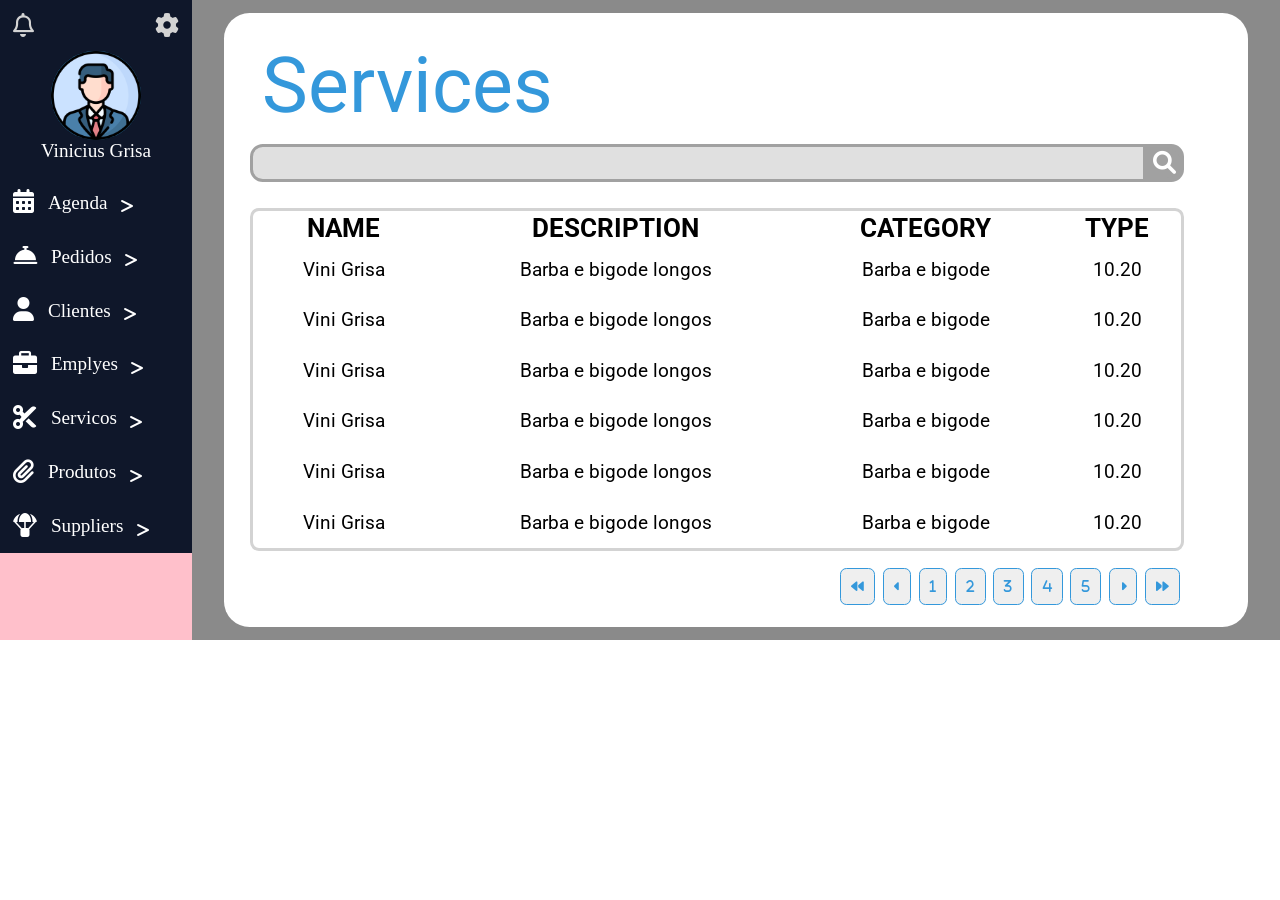
==== index.html @ c581c587 "Update and rename edit.html to index.html" ====
<!DOCTYPE html>
<html lang="en">
  <head>
    <meta charset="UTF-8" />
    <meta http-equiv="X-UA-Compatible" content="IE=edge" />
    <meta name="viewport" content="width=device-width, initial-scale=1.0" />
    <link rel="stylesheet" href="style.css" />
    <link
      href="/your-path-to-fontawesome/css/fontawesome.css"
      rel="stylesheet"
    />
    <link href="/your-path-to-fontawesome/css/brands.css" rel="stylesheet" />
    <link href="/your-path-to-fontawesome/css/solid.css" rel="stylesheet" />
    <link
      rel="stylesheet"
      href="https://cdnjs.cloudflare.com/ajax/libs/font-awesome/6.0.0-beta3/css/all.min.css"
    />
    <link
      href="https://fonts.googleapis.com/css?family=Roboto"
      rel="stylesheet"
    />
    <title>Document</title>
  </head>
  <body>
    <section class="section">
      <div class="tela-total">
        <div class="navbar">
          <div class="navbar-icones">
            <i class="fa-regular fa-bell navbar-icone"></i>
            <i class="fa-solid fa-gear navbar-icone"></i>
          </div>
          <div class="navbar-perfil">
            <div class="navbar-avatar">
              <img class="navbar-avatar-imagem" src="avatar.png" alt="" />
            </div>
            <p class="navbar-nome">Vinicius Grisa</p>
          </div>
          <div class="navbar-navegacao">
            <div class="item-generico">
              <span class="icone-navbar">
                <i class="fa-solid fa-calendar-days"></i>
              </span>
              <p class="navbar-nome">Agenda</p>
              <span class="barra">
                <i class="fa-solid fa-greater-than"></i>
              </span>
            </div>
            <div class="item-generico">
              <span class="icone-navbar">
                <i class="fa-solid fa-bell-concierge"></i>
              </span>
              <p class="navbar-nome">Pedidos</p>
              <span class="barra">
                <i class="fa-solid fa-greater-than"></i>
              </span>
            </div>
            <div class="item-generico">
              <span class="icone-navbar">
                <i class="fa-solid fa-user"></i>
              </span>
              <p class="navbar-nome">Clientes</p>
              <span class="barra">
                <i class="fa-solid fa-greater-than"></i>
              </span>
            </div>
            <div class="item-generico">
              <span class="icone-navbar">
                <i class="fa-solid fa-briefcase"></i>
              </span>
              <p class="navbar-nome">Emplyes</p>
              <span class="barra">
                <i class="fa-solid fa-greater-than"></i>
              </span>
            </div>
            <div class="item-generico">
              <span class="icone-navbar">
                <i class="fa-solid fa-scissors"></i>
              </span>
              <p class="navbar-nome">Servicos</p>
              <span class="barra">
                <i class="fa-solid fa-greater-than"></i>
              </span>
            </div>
            <div class="item-generico">
              <span class="icone-navbar">
                <i class="fa-solid fa-paperclip"></i>
              </span>
              <p class="navbar-nome">Produtos</p>
              <span class="barra">
                <i class="fa-solid fa-greater-than"></i>
              </span>
            </div>
            <div class="item-generico">
              <span class="icone-navbar">
                <i class="fa-solid fa-parachute-box"></i>
              </span>
              <p class="navbar-nome">Suppliers</p>
              <span class="barra">
                <i class="fa-solid fa-greater-than"></i>
              </span>
            </div>
          </div>
        </div>
        <div class="conteudo">
          <div class="services">
            <div class="services-conteudo">
              <div class="services-titulo">Services</div>
              <div class="service-pesquisa">
                <form action="">
                  <input class="pesquisa" type="text" name="" id="" />
                </form>
                <div class="botao-pesquisa">
                  <i
                    class="fa-solid fa-magnifying-glass botao-pesquisa"
                    style="color: white"
                  ></i>
                </div>
              </div>
              <div class="tabela">
                <table>
                  <thead>
                    <tr class="tabela-titulo">
                      <th class="titulo-tabela">NAME</th>
                      <th class="titulo-tabela">DESCRIPTION</th>
                      <th class="titulo-tabela">CATEGORY</th>
                      <th class="titulo-tabela">TYPE</th>
                    </tr>
                  </thead>
                  <tbody id="conteudo">
                    <tr class="conteudo-tabela" id="conteudo1">
                      <td class="tabela-conteudo">Vini Grisa</td>
                      <td class="tabela-conteudo">Barba e bigode longos</td>
                      <td class="tabela-conteudo">Barba e bigode</td>
                      <td class="tabela-conteudo">10.20</td>
                    </tr>
                    <tr class="conteudo-tabela" id="conteudo2">
                      <td class="tabela-conteudo">Vini Grisa</td>
                      <td class="tabela-conteudo">Barba e bigode longos</td>
                      <td class="tabela-conteudo">Barba e bigode</td>
                      <td class="tabela-conteudo">10.20</td>
                    </tr>
                    <tr class="conteudo-tabela" id="conteudo3">
                      <td class="tabela-conteudo">Vini Grisa</td>
                      <td class="tabela-conteudo">Barba e bigode longos</td>
                      <td class="tabela-conteudo">Barba e bigode</td>
                      <td class="tabela-conteudo">10.20</td>
                    </tr>
                    <tr class="conteudo-tabela" id="conteudo4">
                      <td class="tabela-conteudo">Vini Grisa</td>
                      <td class="tabela-conteudo">Barba e bigode longos</td>
                      <td class="tabela-conteudo">Barba e bigode</td>
                      <td class="tabela-conteudo">10.20</td>
                    </tr>
                    <tr class="conteudo-tabela" id="conteudo5">
                      <td class="tabela-conteudo">Vini Grisa</td>
                      <td class="tabela-conteudo">Barba e bigode longos</td>
                      <td class="tabela-conteudo">Barba e bigode</td>
                      <td class="tabela-conteudo">10.20</td>
                    </tr>
                    <tr class="conteudo-tabela" id="conteudo6">
                      <td class="tabela-conteudo">Vini Grisa</td>
                      <td class="tabela-conteudo">Barba e bigode longos</td>
                      <td class="tabela-conteudo">Barba e bigode</td>
                      <td class="tabela-conteudo">10.20</td>
                    </tr>
                  </tbody>
                </table>
              </div>
              <div class="paginacao">
                <button class="paginacao-botao">
                  <i class="fa-solid fa-backward"></i>
                </button>
                <button class="paginacao-botao">
                  <i class="fa-solid fa-caret-left"></i>
                </button>
                <button class="paginacao-botao">
                  <i class="fa-solid fa-1"></i>
                </button>
                <button class="paginacao-botao">
                  <i class="fa-solid fa-2"></i>
                </button>
                <button class="paginacao-botao">
                  <i class="fa-solid fa-3"></i>
                </button>
                <button class="paginacao-botao">
                  <i class="fa-solid fa-4"></i>
                </button>
                <button class="paginacao-botao">
                  <i class="fa-solid fa-5"></i>
                </button>
                <button class="paginacao-botao">
                  <i class="fa-solid fa-caret-right"></i>
                </button>
                <button class="paginacao-botao">
                  <i class="fa-solid fa-forward"></i>
                </button>
              </div>
            </div>
          </div>
          <div class="blur" id="blur">
            <div class="services">
              <div class="services-conteudo">
                <div class="services-titulo">Edit Service</div>
                <div class="edit-form">
                  <div class="form-maior">
                    <form action="">
                      <div class="inputss">
                        <label class="nome-input" for="">Name</label>
                        <input class="input" type="text" />
                      </div>
                      <div class="inputss">
                        <label class="nome-input" for="">Observacao</label>
                        <input class="input-obs" type="text" />
                      </div>
                    </form>
                  </div>
                  <div class="form-menor">
                    <form action="">
                      <div class="inputss">
                        <label class="nome-input" for="">Name</label>
                        <input class="input-menor" type="text" />
                      </div>
                      <div class="inputss">
                        <label class="nome-input" for="">Name</label>
                        <input class="input-menor" type="text" />
                      </div>
                      <div class="inputss">
                        <label class="nome-input" for="">Name</label>
                        <input class="input-menor" type="text" />
                      </div>
                    </form>
                  </div>
                </div>
                <div class="botoes-modal">
                  <div class="inativo">
                        <label class="checkbox">INATIVO
                            <input type="checkbox" checked="checked">
                            <span class="checkmark"></span>
                        </label>
                  </div>
                  <div class="botaoses">
                        <button id="cancelar" class="botao-cancelar">Cancelar</button>
                        <button class="botao-salvar">Salvar</button>
                  </div>
                </div>
              </div>
            </div>
          </div>
        </div>
      </div>
    </section>

    <script src="util.js"></script>
  </body>
</html>
---- style.css ----
* {
  margin: 0;
  padding: 0;
  box-sizing: border-box;
}

.section {
  width: 100%;
  height: 100%;
  background-color: pink;
}

.tela-total {
  display: flex;
  flex-direction: row;
}

.navbar {
  background-color: #0f172a;
  width: 15%;
  height: 100%;
}

.navbar-icones {
  display: flex;
  justify-content: space-between;
  width: 100%;
}

.navbar-icone {
  color: lightgray;
  font-size: x-large;
  padding: 7%;
}

.navbar-perfil {
  width: 100%;
  height: 100%;
  display: flex;
  justify-content: center;
  flex-direction: column;
  align-items: center;
}

.navbar-avatar {
  width: 7vw;
  height: 7vw;
  background-color: #3498db;
  border-radius: 50%;
}

.navbar-avatar-imagem {
  width: 100%;
}

.navbar-nome {
  font-size: 120%;
  color: white;
}

.navbar-navegacao {
  display: flex;
  flex-direction: column;
  margin-top: 7%;
}

.item-generico {
  display: flex;
  align-items: center;
  width: 100%;
  justify-content: first baseline;
}

.item-generico:hover {
  display: flex;
  align-items: center;
  width: 100%;
  justify-content: first baseline;
  background-color: #19294e;
  transition: ease-in 0.1s;
  cursor: pointer;
}

.icone-navbar {
  color: white;
  font-size: x-large;
  padding: 7%;
}

.barra {
  align-self: flex-end;
  color: white;
  font-size: 100%;
  padding: 7%;
}

.conteudo {
  display: flex;
  justify-content: center;
  align-items: center;
  height: 50vw;
  width: 85vw;
  background-color: rgb(138, 138, 138);
}

.services {
  background-color: white;
  border-radius: 2vw;
  width: 80vw;
  height: 48vw;
  display: flex;
  justify-content: center;
  align-items: center;
}

.services-titulo {
  color: #3498db;
  font-size: 6vw;
  padding: 1vw;
  font-family: "Roboto";
}

.services-conteudo {
  width: 95%;
  height: 95%;
}

.service-pesquisa {
  display: flex;
  width: 80vw;
}

.botao-pesquisa {
  border-radius: 0 1vw 1vw 0;
  background-color: rgb(161, 161, 161);
  display: flex;
  justify-content: center;
  align-items: center;
  padding: 0.3vw;
  font-size: 1.8vw;
}

.botao-pesquisa:hover {
  border-radius: 0 1vw 1vw 0;
  background-color: rgb(161, 161, 161);
  display: flex;
  justify-content: center;
  align-items: center;
  padding: 0.3vw;
  font-size: 1.8vw;
  cursor: pointer;
}

.pesquisa {
  height: 3vw;
  width: 70vw;
  background-color: rgb(224, 224, 224);
  border-radius: 1vw 0 0 1vw;
  border: solid rgb(161, 161, 161) 0.3vw;
}

.tabela {
  width: 73vw;
  margin-top: 2vw;
  border: solid rgb(211, 211, 211) 0.3vw;
  border-radius: 0.7vw;
}

table {
  width: 100%;
}

.tabela-titulo {
  font-family: "Roboto";
  font-size: 2vw;
}

.titulo.tabela {
  padding: 1vw;
  margin: 1vw;
}

.conteudo-tabela {
  text-align: center;
  font-size: 1.5vw;
  border-collapse: collapse;
}

.conteudo-tabela:hover {
  text-align: center;
  font-size: 1.5vw;
  background-color: #3498db;
  border-collapse: collapse;
  transition: ease-in 0.1s;
  color: white;
}

.tabela-conteudo {
  align-items: center;
  justify-content: center;
  font-family: "Roboto";
  margin: 1vw;
  padding: 1vw;
}

.paginacao {
  width: 73vw;
  display: flex;
  flex-direction: row;
  justify-content: end;
  margin-top: 1vw;
}

.paginacao-botao {
  margin: 0.3vw;
  padding: 0.8vw;
  font-size: 1vw;
  color: #3498db;
  border: solid #3498db 0.1vw;
  border-radius: 0.5vw;
  cursor: pointer;
}

.paginacao-botao:hover {
  margin: 0.3vw;
  padding: 0.8vw;
  font-size: 1vw;
  color: white;
  border: solid #3498db 0.1vw;
  border-radius: 0.5vw;
  cursor: pointer;
  background-color: #3498db;
  transition: ease-in 0.1s;
  cursor: pointer;
}

.blur {
  backdrop-filter: blur(2px);
  background: rgba(255, 255, 255, 0.35);
  width: 85vw;
  height: 50vw;
  position: fixed;
  display: flex;
  justify-content: center;
  align-items: center;
  display: none;
}

.edit-form {
  display: flex;
  flex-direction: row;
}

.form-maior {
  display: flex;
  flex-direction: row;
  width: 60%;
}

.form-menor {
  display: flex;
  flex-direction: row;
  width: 40%;
  margin-left: 2vw;
}

.inputss {
  display: flex;
  flex-direction: column;
  margin: 2vw;
}

.input {
  border-radius: 1vw;
  border: solid rgb(211, 211, 211) 0.3vw;
  height: 4vw;
  width: 45vw;
}

.input-obs {
  border-radius: 1vw;
  border: solid rgb(211, 211, 211) 0.3vw;
  height: 13vw;
  width: 45vw;
}

.nome-input {
  font-size: 2vw;
  font-family: "Roboto";
}

.input-menor {
  border-radius: 1vw;
  border: solid rgb(211, 211, 211) 0.3vw;
  height: 4vw;
  width: 25vw;
}

.botoes-modal {
  display: flex;
  justify-content: space-between;
  align-items: center;
}

.botaoses {
  display: flex;
  width: 20vw;
  justify-content: space-around;
}

.botao-salvar {
  background-color: #3498db;
  padding: 2vw;
  margin: 0.5vw;
  border: solid #3498db 0.5vw;
  border-radius: 1vw;
  color: white;
  font-size: 1.5vw;
}

.botao-salvar:hover {
  background-color: #3498db;
  padding: 2vw;
  margin: 0.5vw;
  border: solid #3498db 0.5vw;
  border-radius: 1vw;
  color: white;
  font-size: 1.5vw;
  cursor: pointer;
}

.botao-cancelar {
  background-color: rgb(151, 151, 151);
  padding: 2vw;
  margin: 0.5vw;
  border: solid rgb(151, 151, 151);
  border-radius: 1vw;
  color: white;
  font-size: 1.5vw;
}

.botao-cancelar:hover {
  background-color: rgb(102, 102, 102);
  padding: 2vw;
  margin: 0.5vw;
  border: solid rgb(102, 102, 102);
  border-radius: 1vw;
  color: white;
  font-size: 1.5vw;
  cursor: pointer;
}

.inativo-input {
  font-size: 1.5vw;
}

.checkbox {
  display: block;
  position: relative;
  padding-left: 3.4vw;
  margin-bottom: 2vw;
  cursor: pointer;
  font-size: 3vw;
  -webkit-user-select: none;
  -moz-user-select: none;
  -ms-user-select: none;
  user-select: none;
}

.checkbox input {
  position: absolute;
  opacity: 0;
  cursor: pointer;
  height: 0;
  width: 0;
}

.checkmark {
  position: absolute;
  top: 0;
  left: 0;
  height: 3vw;
  width: 3vw;
  background-color: #eee;
}

.checkbox:hover input ~ .checkmark {
  background-color: #ccc;
}

.checkbox input:checked ~ .checkmark {
  background-color: #2196f3;
}

.checkmark:after {
  content: "";
  position: absolute;
  display: none;
}

.checkbox input:checked ~ .checkmark:after {
  display: block;
}

.checkbox .checkmark:after {
  left: 0.8vw;
  top: 0.15vw;
  width: 1vw;
  height: 2vw;
  border: solid white;
  border-width: 0 0.5vw 0.5vw 0;
  -webkit-transform: rotate(45deg);
  -ms-transform: rotate(45deg);
  transform: rotate(45deg);
}
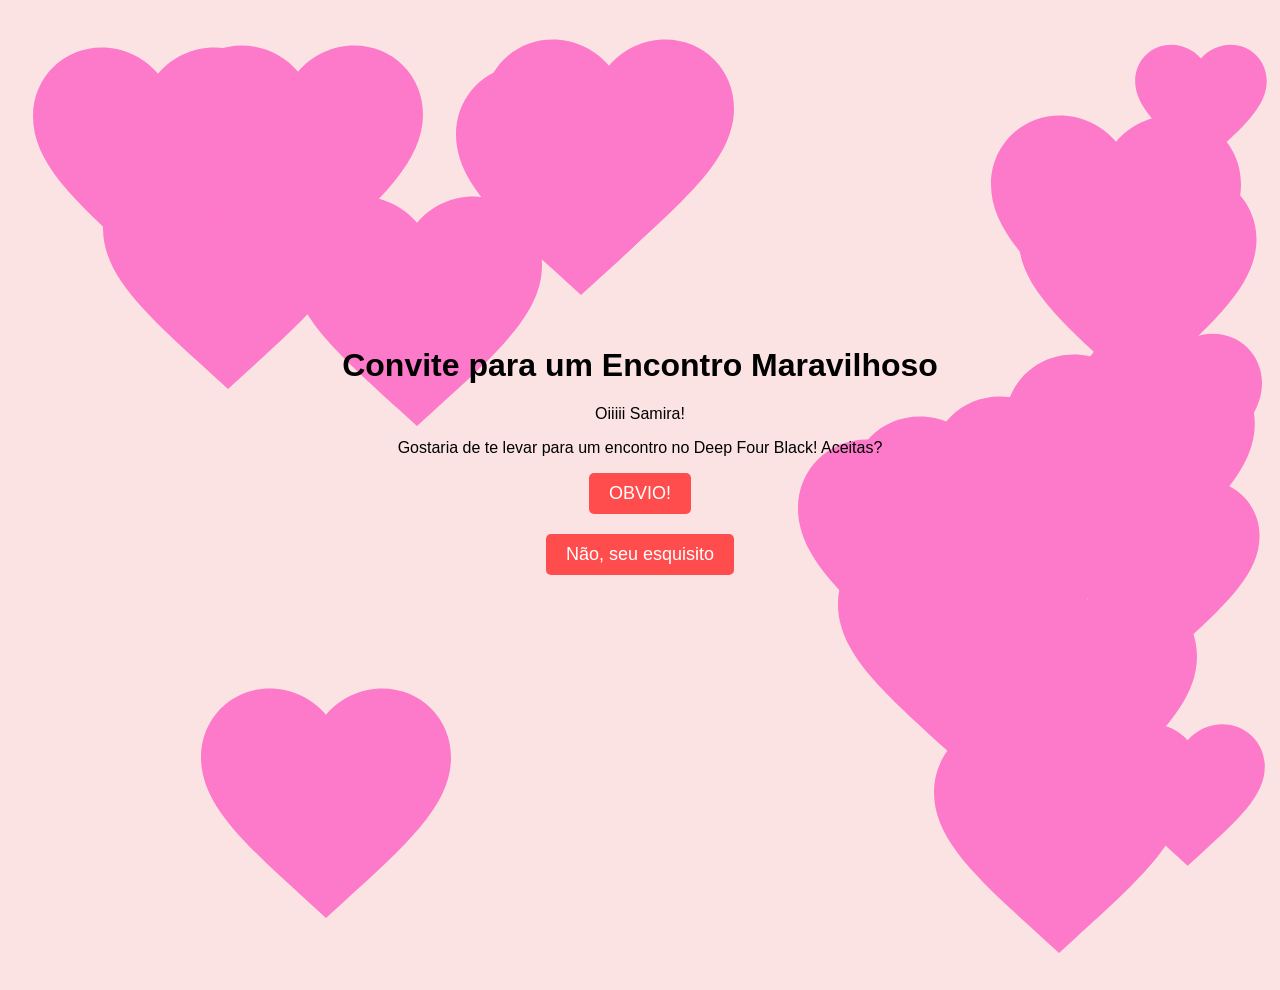
==== commit 5798c5cb: "site namoro" ====
--- a/index.html
+++ b/index.html
@@ -1,255 +1,23 @@
 <!DOCTYPE html>
-<html lang="en">
-  <head>
-    <meta charset="UTF-8" />
-    <meta http-equiv="X-UA-Compatible" content="IE=edge" />
-    <meta name="viewport" content="width=device-width, initial-scale=1.0" />
-    <link rel="stylesheet" href="style.css" />
-    <link
-      href="/your-path-to-fontawesome/css/fontawesome.css"
-      rel="stylesheet"
-    />
-    <link href="/your-path-to-fontawesome/css/brands.css" rel="stylesheet" />
-    <link href="/your-path-to-fontawesome/css/solid.css" rel="stylesheet" />
-    <link
-      rel="stylesheet"
-      href="https://cdnjs.cloudflare.com/ajax/libs/font-awesome/6.0.0-beta3/css/all.min.css"
-    />
-    <link
-      href="https://fonts.googleapis.com/css?family=Roboto"
-      rel="stylesheet"
-    />
-    <title>Document</title>
-  </head>
-  <body>
-    <section class="section">
-      <div class="tela-total">
-        <div class="navbar">
-          <div class="navbar-icones">
-            <i class="fa-regular fa-bell navbar-icone"></i>
-            <i class="fa-solid fa-gear navbar-icone"></i>
-          </div>
-          <div class="navbar-perfil">
-            <div class="navbar-avatar">
-              <img class="navbar-avatar-imagem" src="avatar.png" alt="" />
-            </div>
-            <p class="navbar-nome">Vinicius Grisa</p>
-          </div>
-          <div class="navbar-navegacao">
-            <div class="item-generico">
-              <span class="icone-navbar">
-                <i class="fa-solid fa-calendar-days"></i>
-              </span>
-              <p class="navbar-nome">Agenda</p>
-              <span class="barra">
-                <i class="fa-solid fa-greater-than"></i>
-              </span>
-            </div>
-            <div class="item-generico">
-              <span class="icone-navbar">
-                <i class="fa-solid fa-bell-concierge"></i>
-              </span>
-              <p class="navbar-nome">Pedidos</p>
-              <span class="barra">
-                <i class="fa-solid fa-greater-than"></i>
-              </span>
-            </div>
-            <div class="item-generico">
-              <span class="icone-navbar">
-                <i class="fa-solid fa-user"></i>
-              </span>
-              <p class="navbar-nome">Clientes</p>
-              <span class="barra">
-                <i class="fa-solid fa-greater-than"></i>
-              </span>
-            </div>
-            <div class="item-generico">
-              <span class="icone-navbar">
-                <i class="fa-solid fa-briefcase"></i>
-              </span>
-              <p class="navbar-nome">Emplyes</p>
-              <span class="barra">
-                <i class="fa-solid fa-greater-than"></i>
-              </span>
-            </div>
-            <div class="item-generico">
-              <span class="icone-navbar">
-                <i class="fa-solid fa-scissors"></i>
-              </span>
-              <p class="navbar-nome">Servicos</p>
-              <span class="barra">
-                <i class="fa-solid fa-greater-than"></i>
-              </span>
-            </div>
-            <div class="item-generico">
-              <span class="icone-navbar">
-                <i class="fa-solid fa-paperclip"></i>
-              </span>
-              <p class="navbar-nome">Produtos</p>
-              <span class="barra">
-                <i class="fa-solid fa-greater-than"></i>
-              </span>
-            </div>
-            <div class="item-generico">
-              <span class="icone-navbar">
-                <i class="fa-solid fa-parachute-box"></i>
-              </span>
-              <p class="navbar-nome">Suppliers</p>
-              <span class="barra">
-                <i class="fa-solid fa-greater-than"></i>
-              </span>
-            </div>
-          </div>
-        </div>
-        <div class="conteudo">
-          <div class="services">
-            <div class="services-conteudo">
-              <div class="services-titulo">Services</div>
-              <div class="service-pesquisa">
-                <form action="">
-                  <input class="pesquisa" type="text" name="" id="" />
-                </form>
-                <div class="botao-pesquisa">
-                  <i
-                    class="fa-solid fa-magnifying-glass botao-pesquisa"
-                    style="color: white"
-                  ></i>
-                </div>
-              </div>
-              <div class="tabela">
-                <table>
-                  <thead>
-                    <tr class="tabela-titulo">
-                      <th class="titulo-tabela">NAME</th>
-                      <th class="titulo-tabela">DESCRIPTION</th>
-                      <th class="titulo-tabela">CATEGORY</th>
-                      <th class="titulo-tabela">TYPE</th>
-                    </tr>
-                  </thead>
-                  <tbody id="conteudo">
-                    <tr class="conteudo-tabela" id="conteudo1">
-                      <td class="tabela-conteudo">Vini Grisa</td>
-                      <td class="tabela-conteudo">Barba e bigode longos</td>
-                      <td class="tabela-conteudo">Barba e bigode</td>
-                      <td class="tabela-conteudo">10.20</td>
-                    </tr>
-                    <tr class="conteudo-tabela" id="conteudo2">
-                      <td class="tabela-conteudo">Vini Grisa</td>
-                      <td class="tabela-conteudo">Barba e bigode longos</td>
-                      <td class="tabela-conteudo">Barba e bigode</td>
-                      <td class="tabela-conteudo">10.20</td>
-                    </tr>
-                    <tr class="conteudo-tabela" id="conteudo3">
-                      <td class="tabela-conteudo">Vini Grisa</td>
-                      <td class="tabela-conteudo">Barba e bigode longos</td>
-                      <td class="tabela-conteudo">Barba e bigode</td>
-                      <td class="tabela-conteudo">10.20</td>
-                    </tr>
-                    <tr class="conteudo-tabela" id="conteudo4">
-                      <td class="tabela-conteudo">Vini Grisa</td>
-                      <td class="tabela-conteudo">Barba e bigode longos</td>
-                      <td class="tabela-conteudo">Barba e bigode</td>
-                      <td class="tabela-conteudo">10.20</td>
-                    </tr>
-                    <tr class="conteudo-tabela" id="conteudo5">
-                      <td class="tabela-conteudo">Vini Grisa</td>
-                      <td class="tabela-conteudo">Barba e bigode longos</td>
-                      <td class="tabela-conteudo">Barba e bigode</td>
-                      <td class="tabela-conteudo">10.20</td>
-                    </tr>
-                    <tr class="conteudo-tabela" id="conteudo6">
-                      <td class="tabela-conteudo">Vini Grisa</td>
-                      <td class="tabela-conteudo">Barba e bigode longos</td>
-                      <td class="tabela-conteudo">Barba e bigode</td>
-                      <td class="tabela-conteudo">10.20</td>
-                    </tr>
-                  </tbody>
-                </table>
-              </div>
-              <div class="paginacao">
-                <button class="paginacao-botao">
-                  <i class="fa-solid fa-backward"></i>
-                </button>
-                <button class="paginacao-botao">
-                  <i class="fa-solid fa-caret-left"></i>
-                </button>
-                <button class="paginacao-botao">
-                  <i class="fa-solid fa-1"></i>
-                </button>
-                <button class="paginacao-botao">
-                  <i class="fa-solid fa-2"></i>
-                </button>
-                <button class="paginacao-botao">
-                  <i class="fa-solid fa-3"></i>
-                </button>
-                <button class="paginacao-botao">
-                  <i class="fa-solid fa-4"></i>
-                </button>
-                <button class="paginacao-botao">
-                  <i class="fa-solid fa-5"></i>
-                </button>
-                <button class="paginacao-botao">
-                  <i class="fa-solid fa-caret-right"></i>
-                </button>
-                <button class="paginacao-botao">
-                  <i class="fa-solid fa-forward"></i>
-                </button>
-              </div>
-            </div>
-          </div>
-          <div class="blur" id="blur">
-            <div class="services">
-              <div class="services-conteudo">
-                <div class="services-titulo">Edit Service</div>
-                <div class="edit-form">
-                  <div class="form-maior">
-                    <form action="">
-                      <div class="inputss">
-                        <label class="nome-input" for="">Name</label>
-                        <input class="input" type="text" />
-                      </div>
-                      <div class="inputss">
-                        <label class="nome-input" for="">Observacao</label>
-                        <input class="input-obs" type="text" />
-                      </div>
-                    </form>
-                  </div>
-                  <div class="form-menor">
-                    <form action="">
-                      <div class="inputss">
-                        <label class="nome-input" for="">Name</label>
-                        <input class="input-menor" type="text" />
-                      </div>
-                      <div class="inputss">
-                        <label class="nome-input" for="">Name</label>
-                        <input class="input-menor" type="text" />
-                      </div>
-                      <div class="inputss">
-                        <label class="nome-input" for="">Name</label>
-                        <input class="input-menor" type="text" />
-                      </div>
-                    </form>
-                  </div>
-                </div>
-                <div class="botoes-modal">
-                  <div class="inativo">
-                        <label class="checkbox">INATIVO
-                            <input type="checkbox" checked="checked">
-                            <span class="checkmark"></span>
-                        </label>
-                  </div>
-                  <div class="botaoses">
-                        <button id="cancelar" class="botao-cancelar">Cancelar</button>
-                        <button class="botao-salvar">Salvar</button>
-                  </div>
-                </div>
-              </div>
-            </div>
-          </div>
-        </div>
-      </div>
-    </section>
+<html lang="pt-br">
+<head>
+    <meta charset="UTF-8">
+    <meta name="viewport" content="width=device-width, initial-scale=1.0">
+    <title>Convite para um Encontro</title>
+    <link rel="stylesheet" href="styles.css">
+</head>
+<body>
+    <div class="container">
+        <h1>Convite para um Encontro Maravilhoso</h1>
+        <p>Oiiiii Samira!</p>
+        <p>Gostaria de te levar para um encontro no Deep Four Black! Aceitas?</p>
+        <button onclick="enviarConvite()">OBVIO!</button>
+        <p class="resposta" id="resposta"></p>
+        <button id="nao" onmouseover="moverBotao()">Não, seu esquisito</button>
+    </div>
 
-    <script src="util.js"></script>
-  </body>
+    <div id="hearts"></div>
+
+    <script src="script.js"></script>
+</body>
 </html>
--- a/styles.css
+++ b/styles.css
@@ -0,0 +1,68 @@
+body {
+    font-family: Arial, sans-serif;
+    margin: 0;
+    padding: 0;
+    display: flex;
+    justify-content: center;
+    align-items: center;
+    height: 100vh;
+    background-color: #fce3e3; /* Cor de fundo rosa claro */
+    overflow: hidden; /* Para esconder os corações que aparecem fora da área visível */
+}
+
+.container {
+    position: relative;
+    text-align: center;
+    z-index: 1;
+}
+
+button {
+    padding: 10px 20px;
+    background-color: #ff4d4d;
+    border: none;
+    color: #fff;
+    font-size: 18px;
+    border-radius: 5px;
+    cursor: pointer;
+    transition: background-color 0.3s;
+}
+
+button:hover {
+    background-color: #ff3333;
+}
+
+.resposta {
+    margin-top: 20px;
+    font-style: italic;
+}
+
+/* CSS para os corações */
+@keyframes moveHeart {
+    0% {
+        transform: translateY(0) rotate(0) scale(1);
+        opacity: 1;
+    }
+    100% {
+        transform: translateY(-100vh) rotate(360deg) scale(1.5);
+        opacity: 0;
+    }
+}
+
+#hearts {
+    position: absolute;
+    top: 0;
+    left: 0;
+    width: 100%;
+    height: 100%;
+}
+
+.coracao {
+    position: absolute;
+    animation: moveHeart 5s infinite alternate linear; /* Animação de movimento */
+}
+
+.coracao svg {
+    width: 100%;
+    height: 100%;
+    fill: #fd79ca;
+}
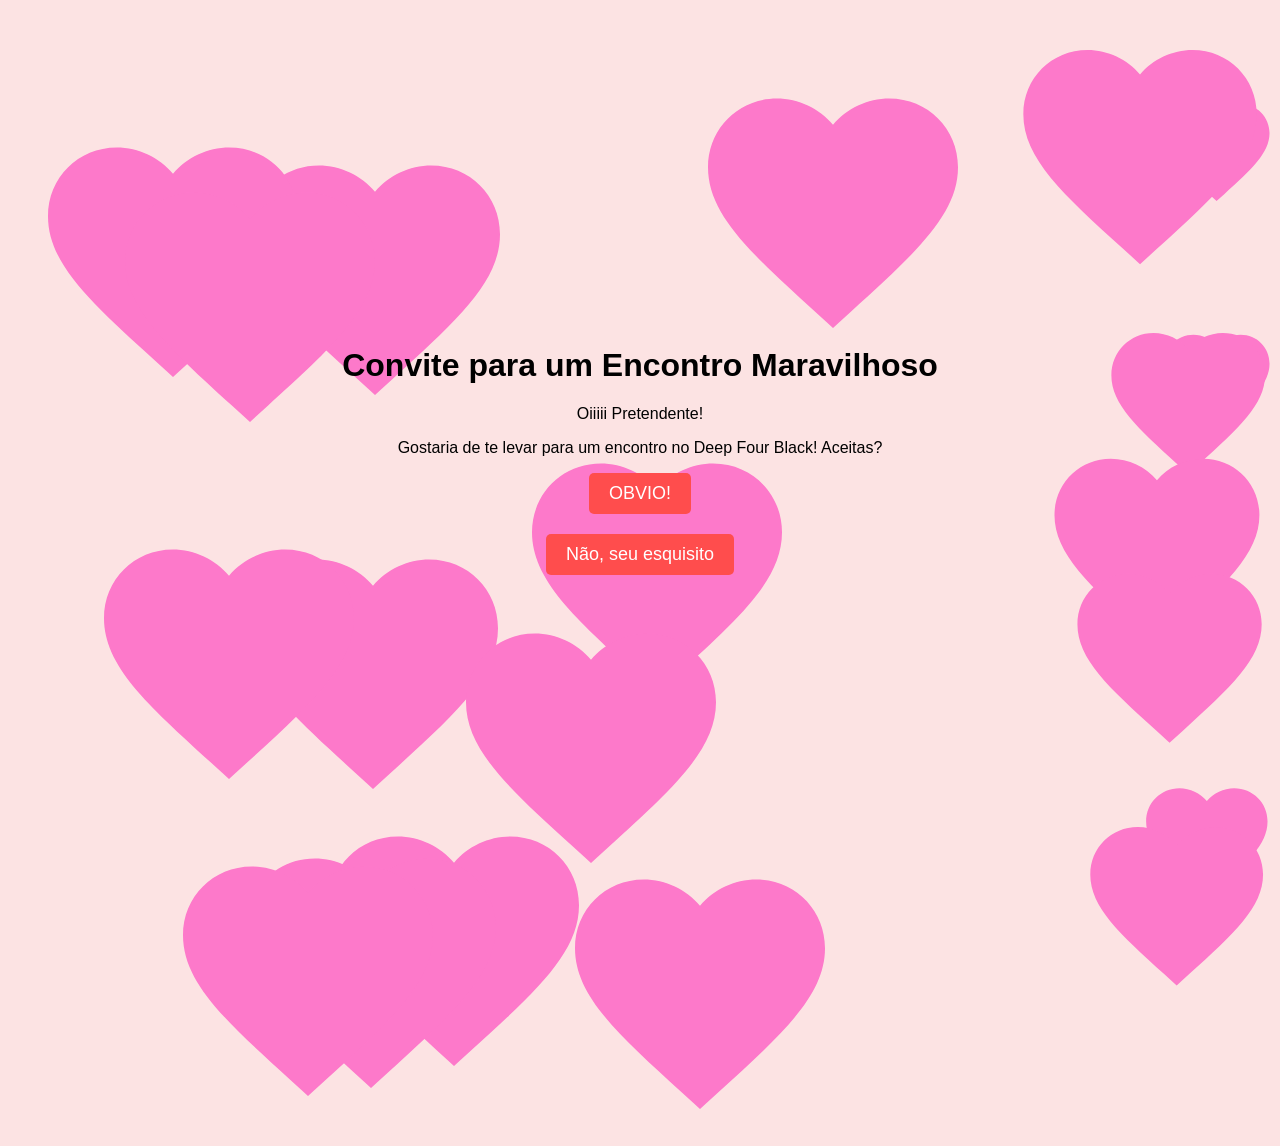
==== commit 8eeb40ef: "Update index.html" ====
--- a/index.html
+++ b/index.html
@@ -9,7 +9,7 @@
 <body>
     <div class="container">
         <h1>Convite para um Encontro Maravilhoso</h1>
-        <p>Oiiiii Samira!</p>
+        <p>Oiiiii Pretendente!</p>
         <p>Gostaria de te levar para um encontro no Deep Four Black! Aceitas?</p>
         <button onclick="enviarConvite()">OBVIO!</button>
         <p class="resposta" id="resposta"></p>
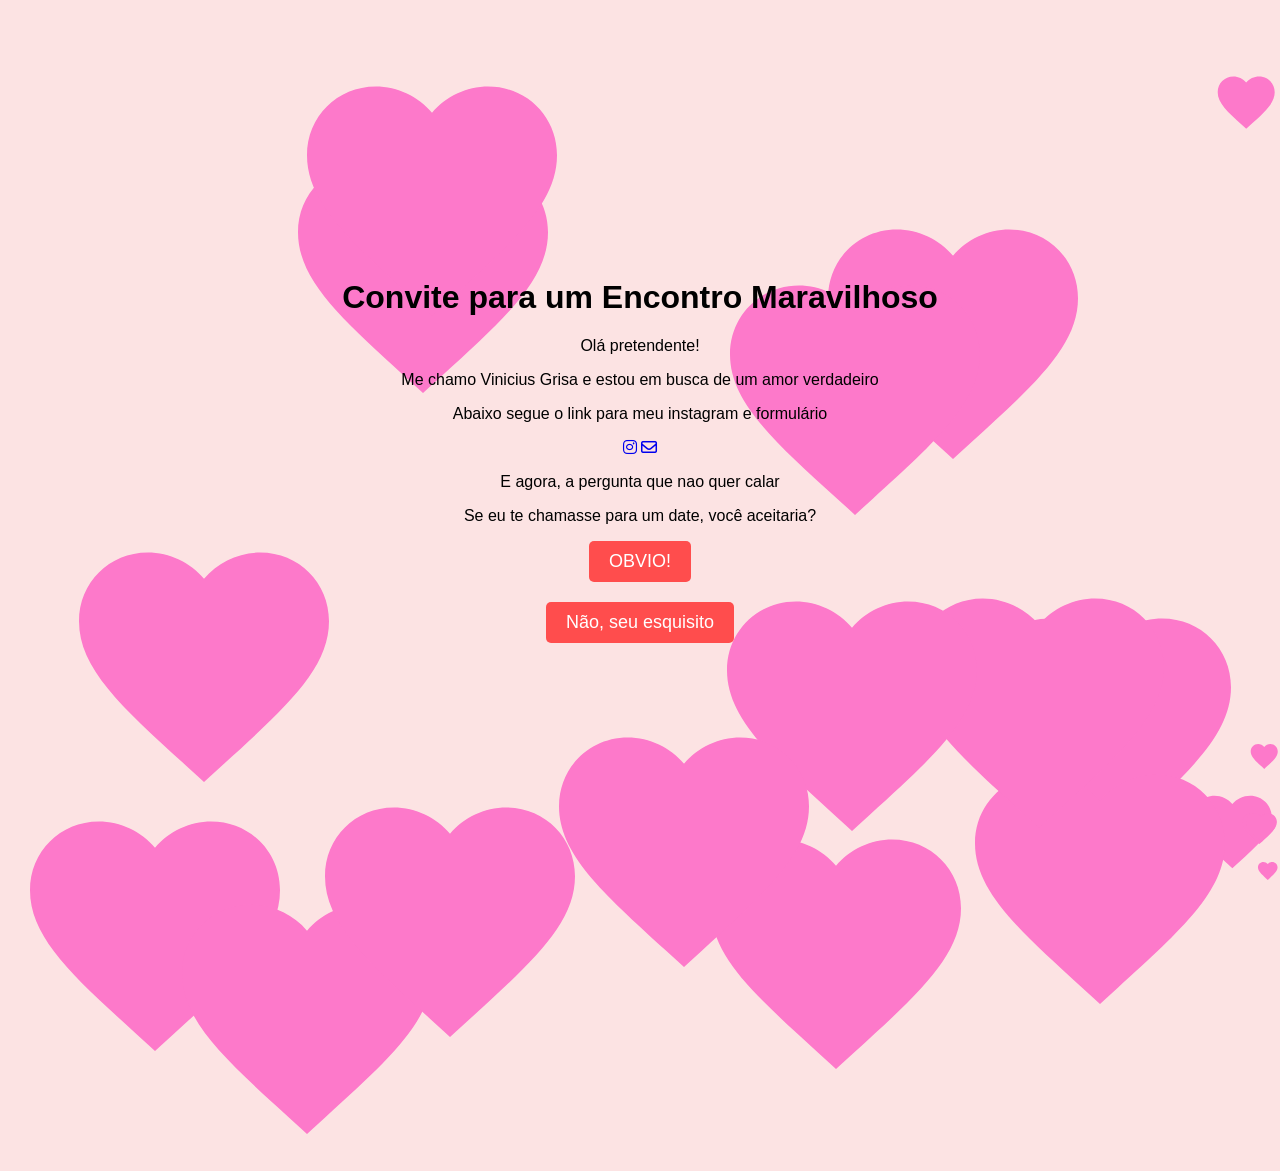
==== commit 879ec162: "Update index.html" ====
--- a/index.html
+++ b/index.html
@@ -5,12 +5,22 @@
     <meta name="viewport" content="width=device-width, initial-scale=1.0">
     <title>Convite para um Encontro</title>
     <link rel="stylesheet" href="styles.css">
+    <link rel="stylesheet" href="https://cdnjs.cloudflare.com/ajax/libs/font-awesome/6.0.0-beta3/css/all.min.css"> <!-- Font Awesome para ícones -->
 </head>
 <body>
     <div class="container">
         <h1>Convite para um Encontro Maravilhoso</h1>
-        <p>Oiiiii Pretendente!</p>
-        <p>Gostaria de te levar para um encontro no Deep Four Black! Aceitas?</p>
+        <p>Olá pretendente!</p>
+        <p>Me chamo Vinicius Grisa e estou em busca de um amor verdadeiro</p>
+        <p>Abaixo segue o link para meu instagram e formulário</p>
+        <div class="icons-container">
+            <div class="icons">
+                <a href="https://www.instagram.com/vini_grisa" target="_blank" class="icon"><i class="fab fa-instagram"></i></a>
+                <a href="https://forms.gle/SeBJvsZeDfunivpa9" target="_blank" class="icon"><i class="far fa-envelope"></i></a>
+            </div>
+        </div>
+        <p>E agora, a pergunta que nao quer calar</p>
+        <p>Se eu te chamasse para um date, você aceitaria?</p>
         <button onclick="enviarConvite()">OBVIO!</button>
         <p class="resposta" id="resposta"></p>
         <button id="nao" onmouseover="moverBotao()">Não, seu esquisito</button>
@@ -18,6 +28,7 @@
 
     <div id="hearts"></div>
 
+
     <script src="script.js"></script>
 </body>
 </html>
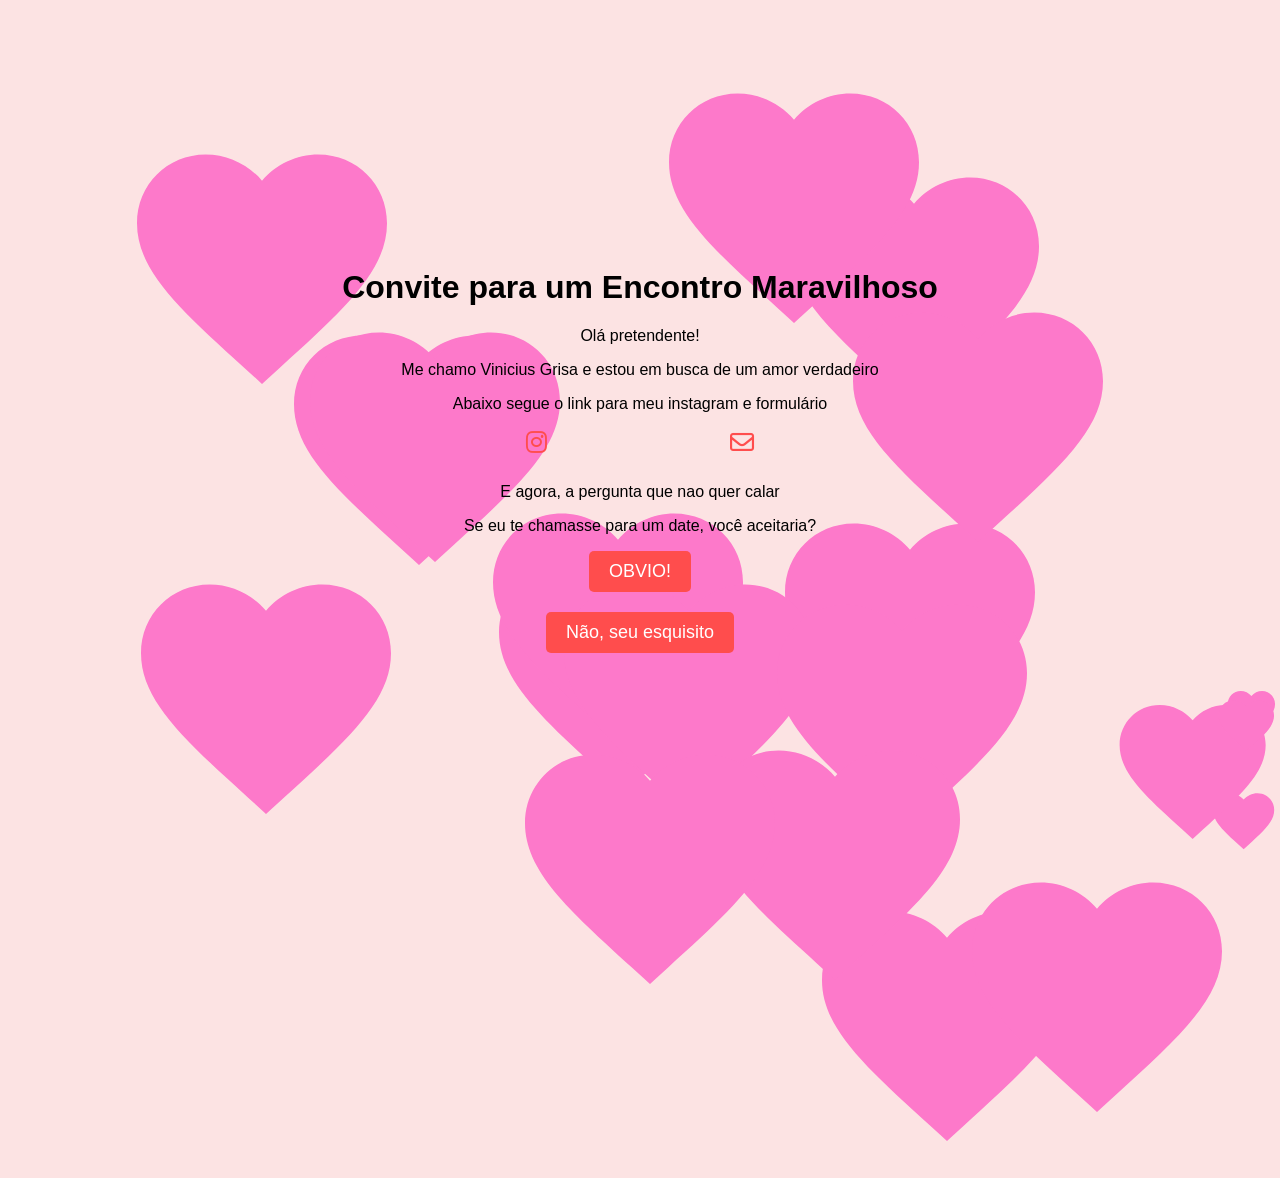
==== commit c6057496: "Update index.html" ====
--- a/index.html
+++ b/index.html
@@ -13,7 +13,7 @@
         <p>Olá pretendente!</p>
         <p>Me chamo Vinicius Grisa e estou em busca de um amor verdadeiro</p>
         <p>Abaixo segue o link para meu instagram e formulário</p>
-        <div class="icons-container">
+        <div>
             <div class="icons">
                 <a href="https://www.instagram.com/vini_grisa" target="_blank" class="icon"><i class="fab fa-instagram"></i></a>
                 <a href="https://forms.gle/SeBJvsZeDfunivpa9" target="_blank" class="icon"><i class="far fa-envelope"></i></a>
--- a/styles.css
+++ b/styles.css
@@ -66,3 +66,21 @@
     height: 100%;
     fill: #fd79ca;
 }
+
+
+.icons {
+    display: flex;
+    flex-direction: row;
+    justify-content: space-evenly;
+}
+
+.icon {
+    color: #ff4d4d;
+    font-size: 24px;
+    margin-bottom: 10px;
+    text-decoration: none;
+}
+
+.icon:hover {
+    color: #ff3333;
+}
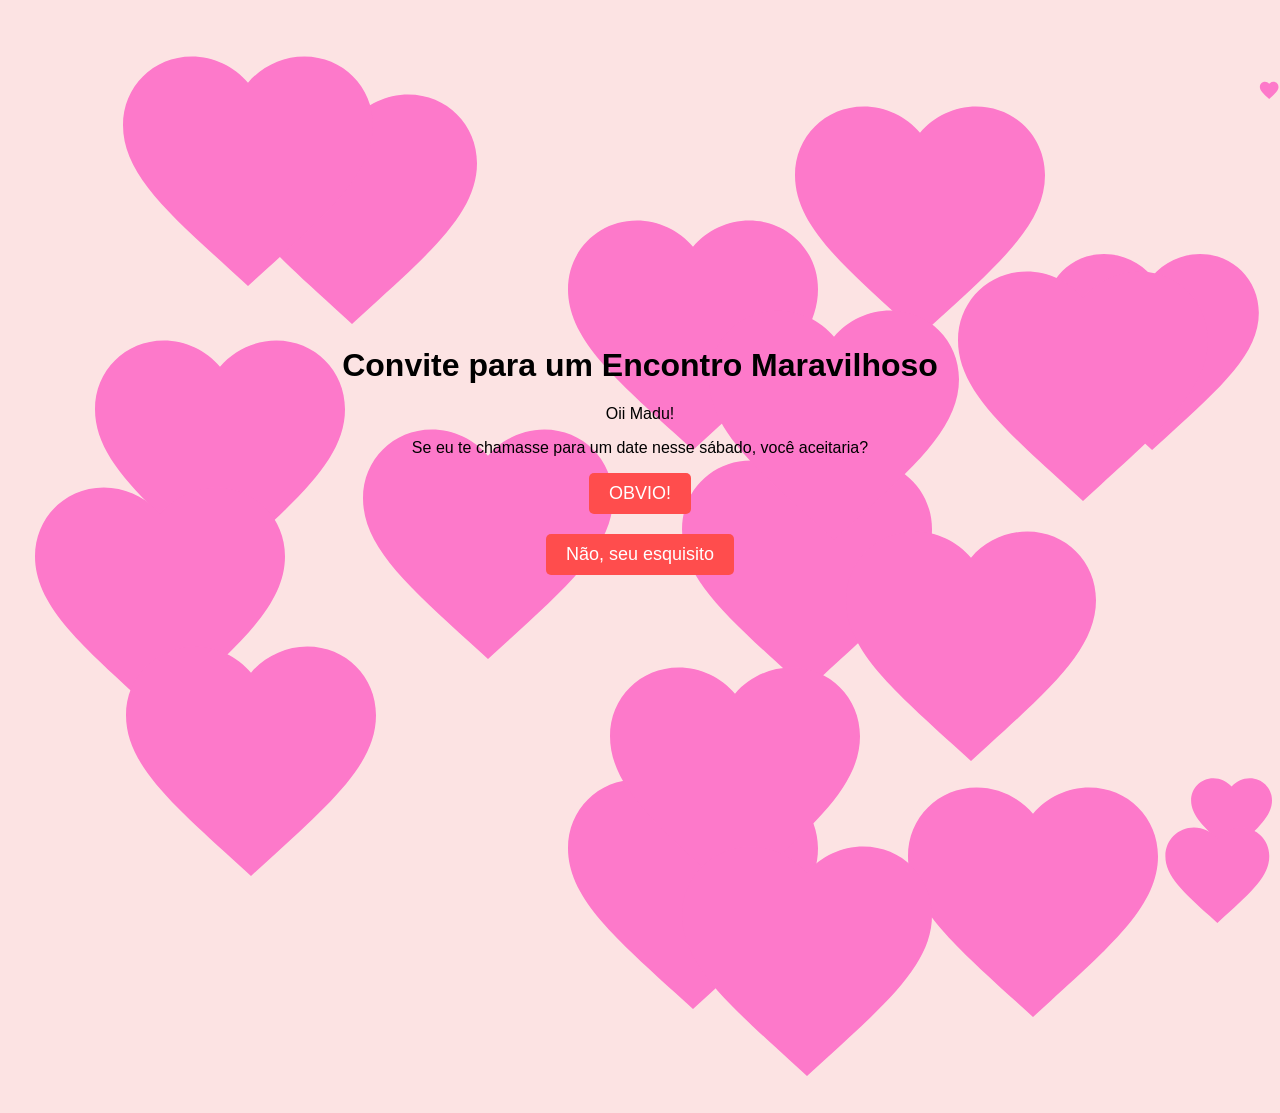
==== commit a200905b: "Update index.html" ====
--- a/index.html
+++ b/index.html
@@ -10,17 +10,17 @@
 <body>
     <div class="container">
         <h1>Convite para um Encontro Maravilhoso</h1>
-        <p>Olá pretendente!</p>
-        <p>Me chamo Vinicius Grisa e estou em busca de um amor verdadeiro</p>
+        <p>Oii Madu!</p>
+        <!-- <p>Me chamo Vinicius Grisa e estou em busca de um amor verdadeiro</p>
         <p>Abaixo segue o link para meu instagram e formulário</p>
         <div>
             <div class="icons">
                 <a href="https://www.instagram.com/vini_grisa" target="_blank" class="icon"><i class="fab fa-instagram"></i></a>
                 <a href="https://forms.gle/SeBJvsZeDfunivpa9" target="_blank" class="icon"><i class="far fa-envelope"></i></a>
             </div>
-        </div>
-        <p>E agora, a pergunta que nao quer calar</p>
-        <p>Se eu te chamasse para um date, você aceitaria?</p>
+        </div> -->
+        <!-- <p>E agora, a pergunta que nao quer calar</p> -->
+        <p>Se eu te chamasse para um date nesse sábado, você aceitaria?</p>
         <button onclick="enviarConvite()">OBVIO!</button>
         <p class="resposta" id="resposta"></p>
         <button id="nao" onmouseover="moverBotao()">Não, seu esquisito</button>
